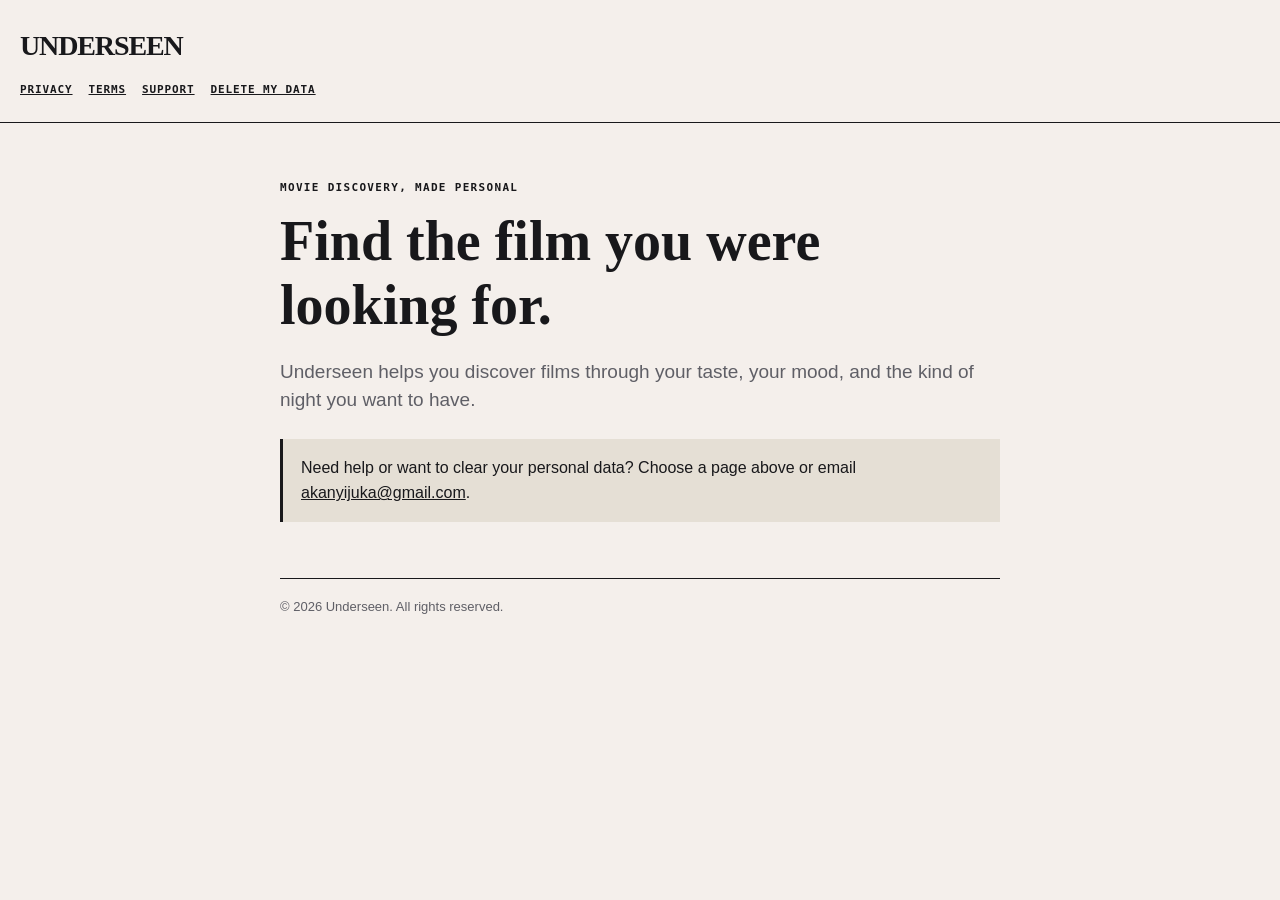
==== index.html @ 7785ab23 "Publish Underseen legal and support pages" ====
<!doctype html>
<html lang="en">
<head>
  <meta charset="utf-8">
  <meta name="viewport" content="width=device-width, initial-scale=1">
  <title>Underseen</title>
  <link rel="stylesheet" href="styles.css">
</head>
<body>
  <header class="site-header">
    <a class="wordmark" href="./">UNDERSEEN</a>
    <nav class="site-nav" aria-label="Legal and support pages">
      <a href="privacy/">Privacy</a>
      <a href="terms/">Terms</a>
      <a href="support/">Support</a>
      <a href="delete-account/">Delete my data</a>
    </nav>
  </header>
  <main>
    <div class="eyebrow">Movie discovery, made personal</div>
    <h1>Find the film you were looking for.</h1>
    <p class="lede">Underseen helps you discover films through your taste, your mood, and the kind of night you want to have.</p>
    <div class="notice">Need help or want to clear your personal data? Choose a page above or email <a href="mailto:akanyijuka@gmail.com">akanyijuka@gmail.com</a>.</div>
    <footer>© 2026 Underseen. All rights reserved.</footer>
  </main>
</body>
</html>
---- styles.css ----
:root {
  color-scheme: light;
  --paper: #f4efeb;
  --ink: #18181b;
  --muted: #5f5f66;
  --rule: #d4cdc3;
  --soft: #e5dfd5;
}

* { box-sizing: border-box; }

body {
  margin: 0;
  background: var(--paper);
  color: var(--ink);
  font-family: -apple-system, BlinkMacSystemFont, "Helvetica Neue", Arial, sans-serif;
  line-height: 1.6;
}

a { color: var(--ink); }

.site-header {
  border-bottom: 1px solid var(--ink);
  padding: 24px 20px;
}

.wordmark {
  color: var(--ink);
  font-family: Georgia, serif;
  font-size: 28px;
  font-weight: 700;
  letter-spacing: -0.04em;
  text-decoration: none;
}

.site-nav {
  display: flex;
  flex-wrap: wrap;
  gap: 16px;
  margin-top: 12px;
}

.site-nav a {
  font-family: ui-monospace, SFMono-Regular, Menlo, monospace;
  font-size: 11px;
  font-weight: 700;
  letter-spacing: 0.08em;
  text-transform: uppercase;
}

main {
  margin: 0 auto;
  max-width: 760px;
  padding: 56px 20px 80px;
}

.eyebrow {
  font-family: ui-monospace, SFMono-Regular, Menlo, monospace;
  font-size: 11px;
  font-weight: 700;
  letter-spacing: 0.12em;
  text-transform: uppercase;
}

h1, h2 {
  font-family: Georgia, serif;
  font-weight: 700;
  line-height: 1.15;
}

h1 { font-size: clamp(34px, 8vw, 56px); margin: 12px 0 20px; }
h2 { border-top: 1px solid var(--rule); font-size: 24px; margin: 40px 0 12px; padding-top: 16px; }

p, li { font-size: 16px; }

.lede { color: var(--muted); font-size: 19px; line-height: 1.5; }

.notice {
  background: var(--soft);
  border-left: 3px solid var(--ink);
  margin: 24px 0;
  padding: 16px 18px;
}

footer {
  border-top: 1px solid var(--ink);
  color: var(--muted);
  font-size: 13px;
  margin-top: 56px;
  padding-top: 18px;
}

@media (max-width: 480px) {
  main { padding-top: 40px; }
  h2 { font-size: 22px; }
}
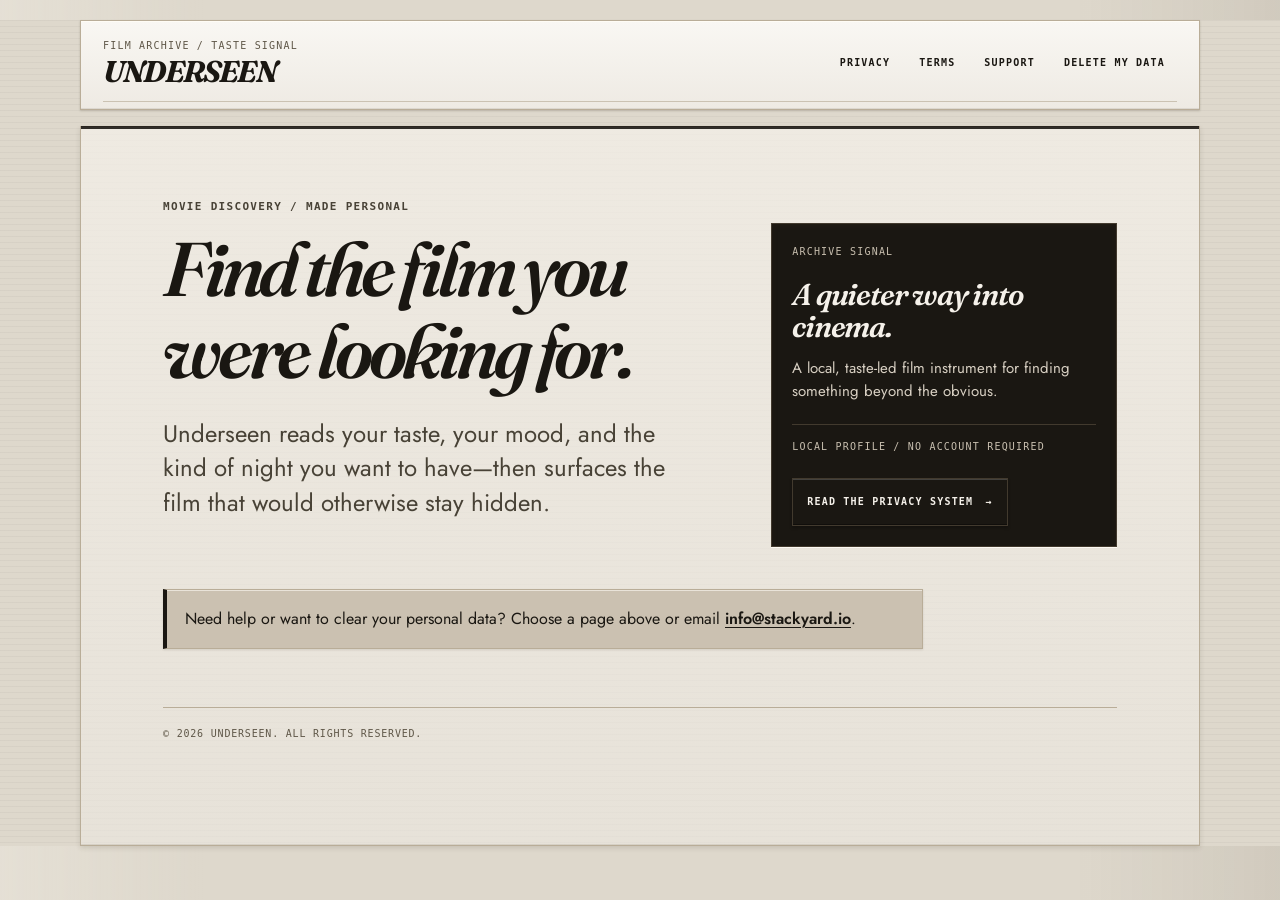
==== commit ece5b435: "Refresh Underseen Pages visual system" ====
--- a/index.html
+++ b/index.html
@@ -8,7 +8,10 @@
 </head>
 <body>
   <header class="site-header">
-    <a class="wordmark" href="./">UNDERSEEN</a>
+    <div class="site-brand">
+      <span class="site-code">Film archive / taste signal</span>
+      <a class="wordmark" href="./">UNDERSEEN</a>
+    </div>
     <nav class="site-nav" aria-label="Legal and support pages">
       <a href="privacy/">Privacy</a>
       <a href="terms/">Terms</a>
@@ -16,11 +19,22 @@
       <a href="delete-account/">Delete my data</a>
     </nav>
   </header>
-  <main>
-    <div class="eyebrow">Movie discovery, made personal</div>
-    <h1>Find the film you were looking for.</h1>
-    <p class="lede">Underseen helps you discover films through your taste, your mood, and the kind of night you want to have.</p>
-    <div class="notice">Need help or want to clear your personal data? Choose a page above or email <a href="mailto:akanyijuka@gmail.com">akanyijuka@gmail.com</a>.</div>
+  <main class="home-main">
+    <div class="hero-grid">
+      <div>
+        <div class="eyebrow">Movie discovery / made personal</div>
+        <h1>Find the film you were looking for.</h1>
+        <p class="lede">Underseen reads your taste, your mood, and the kind of night you want to have—then surfaces the film that would otherwise stay hidden.</p>
+      </div>
+      <aside class="instrument-card" aria-label="Underseen at a glance">
+        <span class="instrument-label">Archive signal</span>
+        <div class="instrument-title">A quieter way into cinema.</div>
+        <p class="instrument-copy">A local, taste-led film instrument for finding something beyond the obvious.</p>
+        <span class="instrument-status">Local profile / no account required</span>
+        <a class="lever" href="privacy/">Read the privacy system <span aria-hidden="true">→</span></a>
+      </aside>
+    </div>
+    <div class="notice">Need help or want to clear your personal data? Choose a page above or email <a href="mailto:info@stackyard.io">info@stackyard.io</a>.</div>
     <footer>© 2026 Underseen. All rights reserved.</footer>
   </main>
 </body>
--- a/styles.css
+++ b/styles.css
@@ -1,96 +1,218 @@
+@import url('https://fonts.googleapis.com/css2?family=Fraunces:opsz,wght@9..144,600;9..144,700&family=Jost:wght@400;500;600&display=swap');
+
 :root {
   color-scheme: light;
-  --paper: #f4efeb;
-  --ink: #18181b;
-  --muted: #5f5f66;
-  --rule: #d4cdc3;
-  --soft: #e5dfd5;
+  --bg: #DED8CC;
+  --bg-deep: #D6CFC1;
+  --band: #CBC1B1;
+  --hair: #B9AD98;
+  --ink: #1A1712;
+  --ink-dim: #484236;
+  --ink-faint: #5F5748;
+  --paper: #F5F1EA;
+  --edge: #2A251D;
+  --edge-strong: #423A2E;
+  --warn: #B42318;
 }
 
 * { box-sizing: border-box; }
+
+html { background: var(--bg); }
 
 body {
   margin: 0;
-  background: var(--paper);
+  background: linear-gradient(rgba(26, 23, 18, 0.035) 1px, transparent 1px), var(--bg);
+  background-size: 100% 6px;
   color: var(--ink);
-  font-family: -apple-system, BlinkMacSystemFont, "Helvetica Neue", Arial, sans-serif;
-  line-height: 1.6;
+  font-family: 'Jost', -apple-system, BlinkMacSystemFont, 'Helvetica Neue', Arial, sans-serif;
+  line-height: 1.65;
+}
+
+body::before {
+  background: linear-gradient(90deg, rgba(255, 252, 246, 0.22), transparent 16%, transparent 84%, rgba(60, 48, 30, 0.08));
+  content: '';
+  inset: 0;
+  pointer-events: none;
+  position: fixed;
+  z-index: -1;
 }
 
 a { color: var(--ink); }
 
+a:focus-visible { outline: 2px solid var(--warn); outline-offset: 4px; }
+
 .site-header {
-  border-bottom: 1px solid var(--ink);
-  padding: 24px 20px;
+  align-items: center;
+  background: linear-gradient(180deg, #F9F7F3 0%, #EEEAE3 100%);
+  border: 1px solid var(--hair);
+  box-shadow: inset 0 1px 0 rgba(255, 252, 246, 0.95), inset 0 -1px 0 rgba(60, 48, 30, 0.1), 0 1px 2px rgba(60, 48, 30, 0.2);
+  display: flex;
+  gap: 28px;
+  justify-content: space-between;
+  margin: 20px auto 0;
+  max-width: 1120px;
+  padding: 18px 22px;
+  position: relative;
+}
+
+.site-header::after {
+  background: var(--hair);
+  bottom: 7px;
+  content: '';
+  height: 1px;
+  left: 22px;
+  opacity: 0.65;
+  position: absolute;
+  right: 22px;
+}
+
+.site-brand { min-width: 170px; }
+
+.site-code,
+.eyebrow,
+.site-nav a,
+.instrument-label,
+.instrument-status,
+.lever,
+.machine-label {
+  font-family: 'Commit Mono', 'IBM Plex Mono', ui-monospace, SFMono-Regular, Menlo, monospace;
+  letter-spacing: 0.12em;
+  text-transform: uppercase;
+}
+
+.site-code {
+  color: var(--ink-faint);
+  display: block;
+  font-size: 10px;
+  line-height: 1.2;
+  margin-bottom: 5px;
 }
 
 .wordmark {
   color: var(--ink);
-  font-family: Georgia, serif;
-  font-size: 28px;
+  font-family: 'Fraunces', Georgia, serif;
+  font-size: 30px;
+  font-style: italic;
   font-weight: 700;
-  letter-spacing: -0.04em;
+  letter-spacing: -0.06em;
+  line-height: 1;
   text-decoration: none;
 }
 
 .site-nav {
   display: flex;
   flex-wrap: wrap;
-  gap: 16px;
-  margin-top: 12px;
+  gap: 5px;
+  justify-content: flex-end;
+  margin-bottom: 4px;
 }
 
 .site-nav a {
-  font-family: ui-monospace, SFMono-Regular, Menlo, monospace;
-  font-size: 11px;
-  font-weight: 700;
-  letter-spacing: 0.08em;
-  text-transform: uppercase;
-}
+  align-items: center;
+  border: 1px solid transparent;
+  display: inline-flex;
+  font-size: 10px;
+  font-weight: 600;
+  min-height: 48px;
+  padding: 8px 11px;
+  text-decoration: none;
+  transition: background-color 120ms ease, border-color 120ms ease, transform 90ms ease;
+}
+
+.site-nav a:hover { background: var(--band); border-color: var(--hair); }
+.site-nav a:active { transform: scale(0.97); }
 
 main {
-  margin: 0 auto;
-  max-width: 760px;
-  padding: 56px 20px 80px;
-}
-
-.eyebrow {
-  font-family: ui-monospace, SFMono-Regular, Menlo, monospace;
-  font-size: 11px;
-  font-weight: 700;
-  letter-spacing: 0.12em;
-  text-transform: uppercase;
-}
-
-h1, h2 {
-  font-family: Georgia, serif;
-  font-weight: 700;
-  line-height: 1.15;
-}
-
-h1 { font-size: clamp(34px, 8vw, 56px); margin: 12px 0 20px; }
-h2 { border-top: 1px solid var(--rule); font-size: 24px; margin: 40px 0 12px; padding-top: 16px; }
+  background: linear-gradient(180deg, rgba(245, 241, 234, 0.72), rgba(238, 234, 227, 0.56));
+  border: 1px solid var(--hair);
+  box-shadow: inset 0 1px 0 rgba(255, 252, 246, 0.82), inset 0 -1px 0 rgba(60, 48, 30, 0.1), 0 2px 5px rgba(60, 48, 30, 0.14);
+  margin: 16px auto 48px;
+  max-width: 1120px;
+  min-height: calc(100vh - 180px);
+  padding: clamp(34px, 6vw, 72px) clamp(22px, 7vw, 82px) 54px;
+  position: relative;
+}
+
+main::before { background: var(--ink); content: ''; height: 3px; left: 0; opacity: 0.9; position: absolute; right: 0; top: -1px; }
+.home-main { padding-bottom: 44px; }
+
+.hero-grid {
+  align-items: start;
+  display: grid;
+  gap: clamp(32px, 7vw, 96px);
+  grid-template-columns: minmax(0, 1.2fr) minmax(260px, 0.8fr);
+}
+
+.eyebrow { color: var(--ink-dim); font-size: 11px; font-weight: 600; line-height: 1.4; }
+
+h1, h2 { color: var(--ink); font-family: 'Fraunces', Georgia, serif; font-style: italic; font-weight: 600; line-height: 1.08; }
+h1 { font-size: clamp(42px, 7vw, 76px); letter-spacing: -0.055em; margin: 14px 0 22px; max-width: 780px; }
+h2 { border-top: 1px solid var(--hair); font-size: clamp(25px, 3vw, 34px); letter-spacing: -0.035em; margin: 48px 0 14px; max-width: 760px; padding-top: 17px; }
+h2::before { color: var(--ink-faint); content: '//'; font-family: 'Commit Mono', 'IBM Plex Mono', ui-monospace, monospace; font-size: 11px; font-style: normal; letter-spacing: 0.12em; margin-right: 10px; vertical-align: middle; }
 
 p, li { font-size: 16px; }
-
-.lede { color: var(--muted); font-size: 19px; line-height: 1.5; }
-
-.notice {
-  background: var(--soft);
-  border-left: 3px solid var(--ink);
-  margin: 24px 0;
-  padding: 16px 18px;
-}
-
-footer {
-  border-top: 1px solid var(--ink);
-  color: var(--muted);
-  font-size: 13px;
-  margin-top: 56px;
-  padding-top: 18px;
-}
-
-@media (max-width: 480px) {
-  main { padding-top: 40px; }
-  h2 { font-size: 22px; }
-}
+p { max-width: 760px; }
+.lede { color: var(--ink-dim); font-size: clamp(19px, 2.4vw, 24px); line-height: 1.45; max-width: 660px; }
+
+.instrument-card {
+  background: var(--ink);
+  border: 1px solid var(--edge-strong);
+  box-shadow: inset 0 2px 5px rgba(40, 32, 20, 0.45), 0 1px 0 rgba(255, 252, 246, 0.9);
+  color: var(--paper);
+  margin-top: 24px;
+  padding: 20px;
+}
+
+.instrument-label, .instrument-status { color: #C8BFAF; display: block; font-size: 10px; line-height: 1.5; }
+.instrument-title { color: var(--paper); font-family: 'Fraunces', Georgia, serif; font-size: 30px; font-style: italic; font-weight: 600; letter-spacing: -0.04em; line-height: 1.05; margin: 20px 0 12px; }
+.instrument-copy { color: #D8D0C3; font-size: 15px; line-height: 1.5; }
+.instrument-status { border-top: 1px solid var(--edge-strong); margin-top: 22px; padding-top: 14px; }
+
+.lever {
+  align-items: center;
+  background: var(--ink);
+  border: 1px solid var(--edge-strong);
+  box-shadow: inset 0 1px 0 rgba(255, 255, 255, 0.18), inset 0 -1px 0 rgba(0, 0, 0, 0.4), 0 2px 3px rgba(0, 0, 0, 0.28);
+  color: var(--paper);
+  display: inline-flex;
+  font-size: 10px;
+  font-weight: 600;
+  gap: 12px;
+  justify-content: space-between;
+  margin-top: 24px;
+  min-height: 48px;
+  padding: 12px 14px;
+  text-decoration: none;
+  transition: transform 90ms ease, background-color 120ms ease;
+}
+
+.lever:hover { background: var(--edge-strong); }
+.lever:active { transform: scale(0.97); }
+
+.notice { background: var(--band); border: 1px solid var(--hair); border-left: 4px solid var(--ink); box-shadow: inset 0 1px 0 rgba(255, 252, 246, 0.58), 0 1px 2px rgba(60, 48, 30, 0.12); margin: 42px 0 0; max-width: 760px; padding: 16px 18px; }
+.notice a, main p a, main li a { font-weight: 600; text-decoration-thickness: 1px; text-underline-offset: 3px; }
+
+main ul, main ol { list-style: none; margin: 0; max-width: 760px; padding: 0; }
+main li { border-bottom: 1px solid rgba(185, 173, 152, 0.8); padding: 13px 0 13px 23px; position: relative; }
+main ul li::before { color: var(--ink-faint); content: '—'; font-family: 'Commit Mono', 'IBM Plex Mono', ui-monospace, monospace; left: 0; position: absolute; top: 13px; }
+main ol { counter-reset: section-step; }
+main ol li { counter-increment: section-step; padding-left: 42px; }
+main ol li::before { color: var(--ink-faint); content: counter(section-step, decimal-leading-zero); font-family: 'Commit Mono', 'IBM Plex Mono', ui-monospace, monospace; font-size: 11px; left: 0; letter-spacing: 0.08em; position: absolute; top: 16px; }
+
+footer { align-items: center; border-top: 1px solid var(--hair); color: var(--ink-faint); display: flex; flex-wrap: wrap; font-family: 'Commit Mono', 'IBM Plex Mono', ui-monospace, monospace; font-size: 10px; gap: 12px 22px; letter-spacing: 0.08em; margin-top: 58px; padding-top: 18px; text-transform: uppercase; }
+footer a { color: var(--ink-dim); }
+
+@media (max-width: 760px) {
+  .site-header { align-items: flex-start; flex-direction: column; gap: 17px; padding: 17px 16px 20px; }
+  .site-header::after { left: 16px; right: 16px; }
+  .site-nav { justify-content: flex-start; width: 100%; }
+  .site-nav a { flex: 1 1 auto; justify-content: center; }
+  main { margin-top: 12px; padding: 40px 20px 42px; }
+  .hero-grid { grid-template-columns: 1fr; }
+  .instrument-card { margin-top: 0; }
+  h1 { font-size: clamp(42px, 14vw, 64px); }
+}
+
+@media (prefers-reduced-motion: reduce) {
+  *, *::before, *::after { scroll-behavior: auto !important; transition-duration: 0.01ms !important; }
+}
